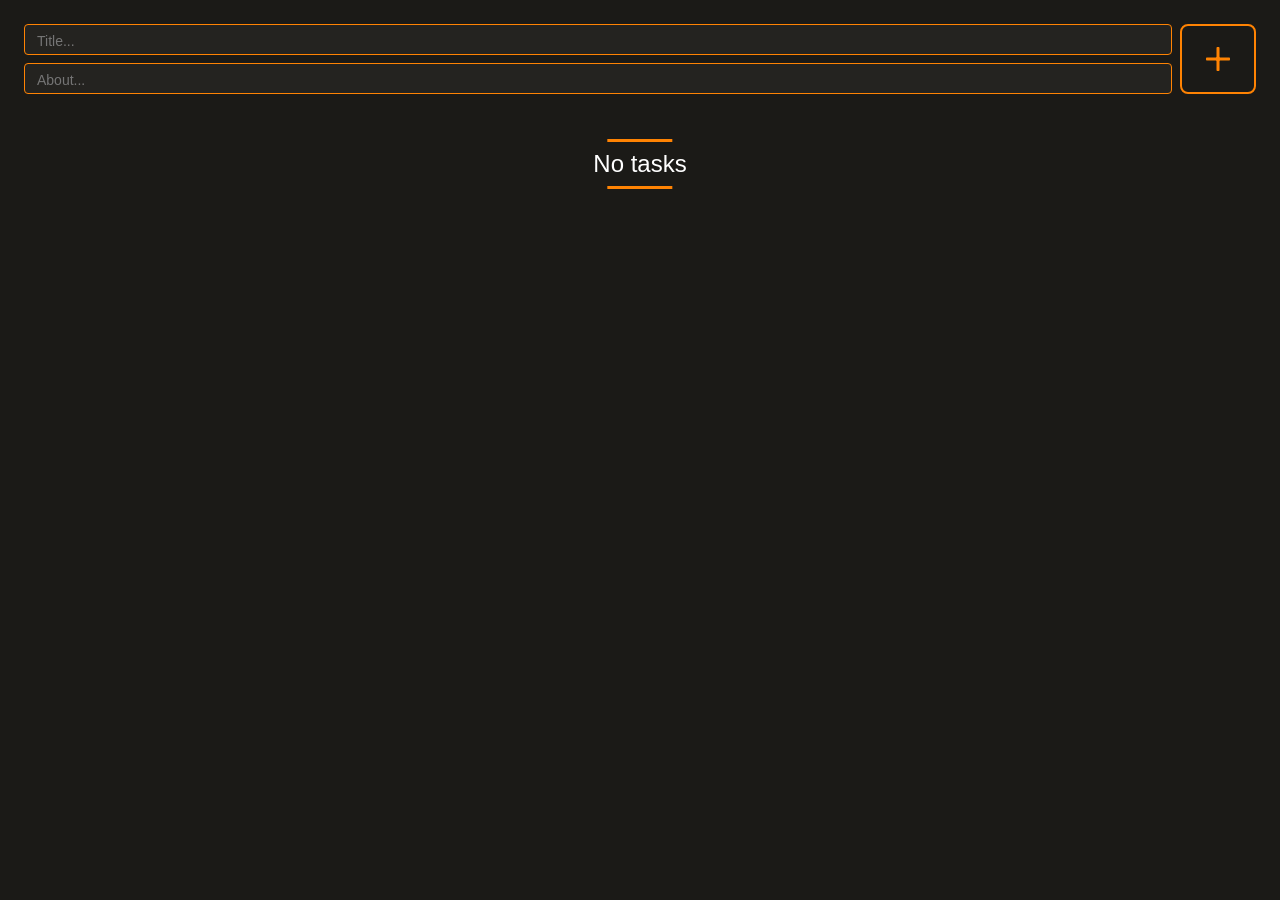
==== lab2/index.html @ af63740e "added form section" ====
<!DOCTYPE html>
<html lang="en">
<head>
    <meta charset="UTF-8" />
    <meta name="viewport" content="width=device-width, initial-scale=1.0" />
    <title>To-Do App</title>
    <link rel="stylesheet" href="/lab2/src/assets/css/components/input-section.css" />
    <link rel="stylesheet" href="/lab2/src/assets/css/style.css" />
    <link rel="stylesheet" href="/lab2/src/assets/css/buttons/buttons.css" />
</head>
<body>
<main>
    <section class="form-section">
        <form class="form">
            <div class="form__inputs">
                <input class="input" type="text" name="title" placeholder="Title...">
                <input class="input" type="text" name="description" placeholder="About...">
            </div>
            <button class="button-add" type="submit">
                <img src="/lab2/src/assets/img/add.svg" alt="Plus Icon">
            </button>
        </form>
    </section>

    <p class="tasks__empty">
        <span>No tasks</span>
    </p>

</main>
</body>
</html>
---- lab2/src/assets/css/components/input-section.css ----
.form {
    display: flex;
    padding: 1rem;
    gap: 0.5rem;
}

.form__inputs {
    width: 100%;
    display: flex;
    flex-direction: column;
    gap: 0.5rem;
}

.input {
    background-color: #242320;
    color: #F0E3CAA3;
    border-radius: 4px;
    font-family: Roboto, sans-serif;
    font-size: 14px;
    border: 1px solid #FF8303;
    padding: 0.5rem 0.75rem 0.3rem 0.75rem;
}

.input:hover {
    background-color: #2B2A27;
    color: #F0E3CA;
}

.tasks__empty {
    text-align: center;
    margin: 2rem;
}

.tasks__empty span {
    display: inline-block;
    font-family: Inter, sans-serif;
    font-size: 24px;
    color: #FFFFFF;
    position: relative;
    padding: 0.5rem 0;
}

.tasks__empty span::before,
.tasks__empty span::after {
    content: '';
    position: absolute;
    left: 50%;
    transform: translateX(-50%);
    width: 70%;
    height: 3px;
    background-color: #FF8303;
}

.tasks__empty span::before {
    bottom: 100%;
}

.tasks__empty span::after {
    top: 100%;
}
---- lab2/src/assets/css/style.css ----
:root {
    --max-w: 1100px;
    --main-background-color: #1B1A17;
    --light-background-color: #242320;
    --mark-color: #FF8303;
    --main-text-color: #F0E3CA;
}

body {
    font-family: sans-serif;
    color: white;
    background: var(--main-background-color);
}

.container {
    max-width: var(--max-w);
    margin: 0 auto;
    padding: 0 1rem;
    display: flex;
    flex-direction: column;
    align-items: center;
}
---- lab2/src/assets/css/buttons/buttons.css ----
.button-add {
    display: flex;
    align-items: center;
    background-color: #1B1A17;
    border-radius: 8px;
    border: 2px solid #FF8303;
    padding: 0 1.5rem 0 1.5rem;
    cursor: pointer;
}

.button-add:hover {
    background-color: #23221F;
}
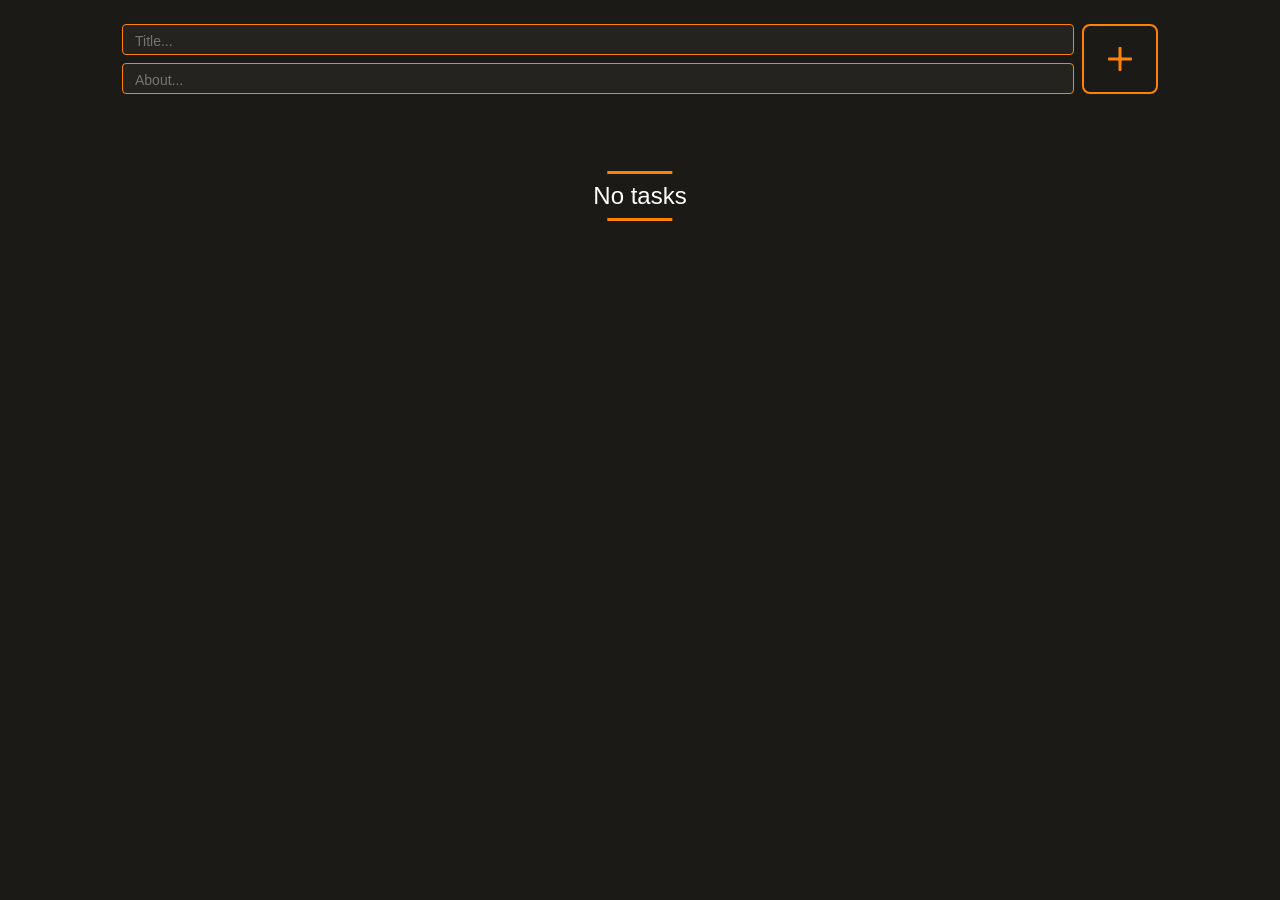
==== commit 20bd7167: "added tasks-section" ====
--- a/lab2/index.html
+++ b/lab2/index.html
@@ -4,6 +4,7 @@
     <meta charset="UTF-8" />
     <meta name="viewport" content="width=device-width, initial-scale=1.0" />
     <title>To-Do App</title>
+    <link rel="stylesheet" href="/lab2/src/assets/css/components/tasks-section.css" />
     <link rel="stylesheet" href="/lab2/src/assets/css/components/input-section.css" />
     <link rel="stylesheet" href="/lab2/src/assets/css/style.css" />
     <link rel="stylesheet" href="/lab2/src/assets/css/buttons/buttons.css" />
@@ -17,15 +18,32 @@
                 <input class="input" type="text" name="description" placeholder="About...">
             </div>
             <button class="button-add" type="submit">
-                <img src="/lab2/src/assets/img/add.svg" alt="Plus Icon">
+                <img src="/lab2/src/assets/img/add.svg" alt="add icon">
             </button>
         </form>
     </section>
 
-    <p class="tasks__empty">
-        <span>No tasks</span>
-    </p>
+    <section class="tasks-section">
+        <p class="tasks__empty">
+            <span>No tasks</span>
+        </p>
+        <template id="task-template">
+            <li class="task">
+                <div class="task__content">
+                    <div class="text__area">
+                        <p class="text__title">Task Title</p>
+                        <p class="text__description">Task body about this task...</p>
+                    </div>
+                    <button class="button-delete">
+                        <img src="/lab2/src/assets/img/delete.svg" alt="delete icon">
+                    </button>
+                </div>
+            </li>
+        </template>
+    </section>
+</main>
 
-</main>
+<script src="/lab2/src/scripts/main.js" defer></script>
+
 </body>
 </html>
--- a/lab2/src/assets/css/components/tasks-section.css
+++ b/lab2/src/assets/css/components/tasks-section.css
@@ -0,0 +1,66 @@
+.tasks-list {
+    list-style: none;
+    padding: 0;
+    margin: 0;
+    display: flex;
+    flex-direction: column;
+    gap: 1rem;
+    width: 100%;
+}
+
+.tasks-section {
+    max-width: var(--max-w);
+    width: 100%;
+    margin: 0 auto;
+    padding: 2rem;
+    box-sizing: border-box;
+}
+
+.task {
+    width: 100%;
+    height: 72px;
+    box-sizing: border-box;
+}
+
+.task__content {
+    display: flex;
+    justify-content: space-between;
+    align-items: center;
+    gap: 0.75rem;
+    padding: 0 1rem;
+    background-color: #1F1E1B;
+    border-radius: 8px;
+    border: 2px solid var(--main-background-task-color);
+    width: 100%;
+    height: 100%;
+    box-sizing: border-box;
+    overflow: hidden;
+}
+
+.text__area {
+    min-width: 0;
+    flex-direction: column;
+    justify-content: center;
+    gap: 0.15rem;
+}
+
+.text__title {
+    font-family: Roboto, sans-serif;
+    font-weight: 500;
+    font-size: 18px;
+    color: var(--main-text-color);
+    margin: 0;
+    white-space: nowrap;
+    overflow: hidden;
+    text-overflow: ellipsis;
+}
+
+.text__description {
+    font-family: Roboto, sans-serif;
+    font-size: 14px;
+    color: var(--main-text-color);
+    opacity: 0.85;
+    margin: 0;
+    overflow: hidden;
+    text-overflow: ellipsis;
+}
--- a/lab2/src/assets/css/components/input-section.css
+++ b/lab2/src/assets/css/components/input-section.css
@@ -2,6 +2,14 @@
     display: flex;
     padding: 1rem;
     gap: 0.5rem;
+}
+
+.form-section {
+    max-width: var(--max-w);
+    width: 100%;
+    margin: 0 auto;
+    padding: 0 1rem;
+    box-sizing: border-box;
 }
 
 .form__inputs {
@@ -12,18 +20,17 @@
 }
 
 .input {
-    background-color: #242320;
-    color: #F0E3CAA3;
+    background-color: var(--light-background-color);
+    color: var(--main-text-color);
     border-radius: 4px;
     font-family: Roboto, sans-serif;
     font-size: 14px;
-    border: 1px solid #FF8303;
+    border: 1px solid var(--mark-color);
     padding: 0.5rem 0.75rem 0.3rem 0.75rem;
 }
 
 .input:hover {
     background-color: #2B2A27;
-    color: #F0E3CA;
 }
 
 .tasks__empty {
@@ -48,7 +55,7 @@
     transform: translateX(-50%);
     width: 70%;
     height: 3px;
-    background-color: #FF8303;
+    background-color: var(--mark-color);
 }
 
 .tasks__empty span::before {
--- a/lab2/src/assets/css/style.css
+++ b/lab2/src/assets/css/style.css
@@ -1,5 +1,7 @@
 :root {
     --max-w: 1100px;
+    --main-hover-color: #23221F;
+    --main-background-task-color: #A35709;
     --main-background-color: #1B1A17;
     --light-background-color: #242320;
     --mark-color: #FF8303;
--- a/lab2/src/assets/css/buttons/buttons.css
+++ b/lab2/src/assets/css/buttons/buttons.css
@@ -1,13 +1,29 @@
 .button-add {
     display: flex;
     align-items: center;
-    background-color: #1B1A17;
+    background-color: var(--main-background-color);
     border-radius: 8px;
-    border: 2px solid #FF8303;
+    border: 2px solid var(--mark-color);
     padding: 0 1.5rem 0 1.5rem;
     cursor: pointer;
 }
 
+.button-delete {
+    display: flex;
+    align-items: center;
+    justify-content: center;
+    width: 32px;
+    height: 32px;
+    background-color: var(--main-background-color);
+    border-radius: 5px;
+    border: 2px solid var(--main-background-task-color);
+    cursor: pointer;
+    align-self: flex-start;
+    margin-top: 14px;
+    flex-shrink: 0
+}
+
+.button-delete:hover,
 .button-add:hover {
-    background-color: #23221F;
+    background-color: var(--main-hover-color);
 }
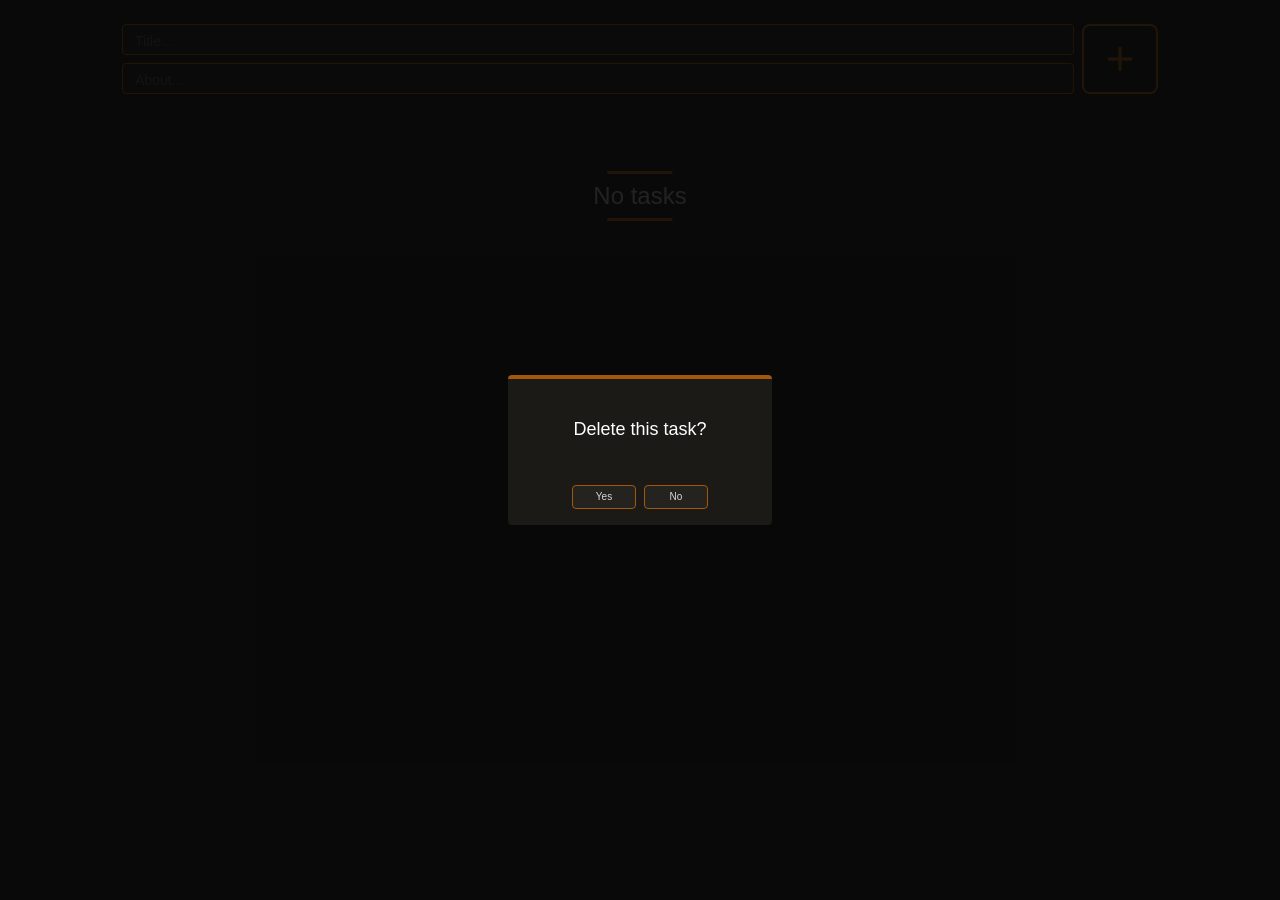
==== commit b947151f: "added alert-section" ====
--- a/lab2/index.html
+++ b/lab2/index.html
@@ -8,6 +8,7 @@
     <link rel="stylesheet" href="/lab2/src/assets/css/components/input-section.css" />
     <link rel="stylesheet" href="/lab2/src/assets/css/style.css" />
     <link rel="stylesheet" href="/lab2/src/assets/css/buttons/buttons.css" />
+    <link rel="stylesheet" href="/lab2/src/assets/css/components/alert.css" />
 </head>
 <body>
 <main>
@@ -30,7 +31,7 @@
         <template id="task-template">
             <li class="task">
                 <div class="task__content">
-                    <div class="text__area">
+                    <div class="text__text">
                         <p class="text__title">Task Title</p>
                         <p class="text__description">Task body about this task...</p>
                     </div>
@@ -41,6 +42,16 @@
             </li>
         </template>
     </section>
+
+    <section class="alert">
+        <div class="alert__content">
+            <p class="alert__text">Delete this task?</p>
+            <div class="alert__buttons">
+                <button class="button-confirm" type="submit">Yes</button>
+                <button class="button-cancel">No</button>
+            </div>
+        </div>
+    </section>
 </main>
 
 <script src="/lab2/src/scripts/main.js" defer></script>
--- a/lab2/src/assets/css/components/tasks-section.css
+++ b/lab2/src/assets/css/components/tasks-section.css
@@ -37,7 +37,7 @@
     overflow: hidden;
 }
 
-.text__area {
+.text__text {
     min-width: 0;
     flex-direction: column;
     justify-content: center;
--- a/lab2/src/assets/css/components/input-section.css
+++ b/lab2/src/assets/css/components/input-section.css
@@ -41,7 +41,7 @@
 .tasks__empty span {
     display: inline-block;
     font-family: Inter, sans-serif;
-    font-size: 24px;
+    font-size: 1.5rem;
     color: #FFFFFF;
     position: relative;
     padding: 0.5rem 0;
--- a/lab2/src/assets/css/buttons/buttons.css
+++ b/lab2/src/assets/css/buttons/buttons.css
@@ -26,4 +26,26 @@
 .button-delete:hover,
 .button-add:hover {
     background-color: var(--main-hover-color);
+}
+
+.button-confirm,
+.button-cancel {
+    width: 64px;
+    height: 24px;
+    background-color: var(--light-background-color);
+    border: 1px solid var(--main-background-task-color);
+    border-radius: 4px;
+    font-family: Roboto, sans-serif;
+    font-weight: 400;
+    font-size: 10px;
+    line-height: 18px;
+    text-align: center;
+    vertical-align: middle;
+    color: #D9D9D9;
+    cursor: pointer;
+}
+
+.button-confirm:hover,
+.button-cancel:hover {
+    border: 1px solid #FF8303;
 }
--- a/lab2/src/assets/css/components/alert.css
+++ b/lab2/src/assets/css/components/alert.css
@@ -0,0 +1,39 @@
+.alert {
+    position: fixed;
+    inset: 0;
+    width: 100%;
+    height: 100%;
+    background-color: #070707E3;
+    display: flex;
+    justify-content: center;
+    align-items: center;
+}
+
+.alert__content {
+    display: flex;
+    flex-direction: column;
+    align-items: center;
+    background-color: var(--main-background-color);
+    border-radius: 4px;
+    border-top: 4px solid var(--main-background-task-color);
+    padding: 1.25rem 4rem 1rem 4rem;
+    gap: 1.5rem;
+}
+
+.alert__text {
+    font-family: Roboto, sans-serif;
+    font-weight: 400;
+    font-size: 18px;
+    line-height: 1.4;
+    text-align: center;
+    color: #FFFFFF;
+}
+
+.alert__buttons {
+    display: flex;
+    gap: 0.5rem;
+}
+
+.hidden {
+    display: none;
+}
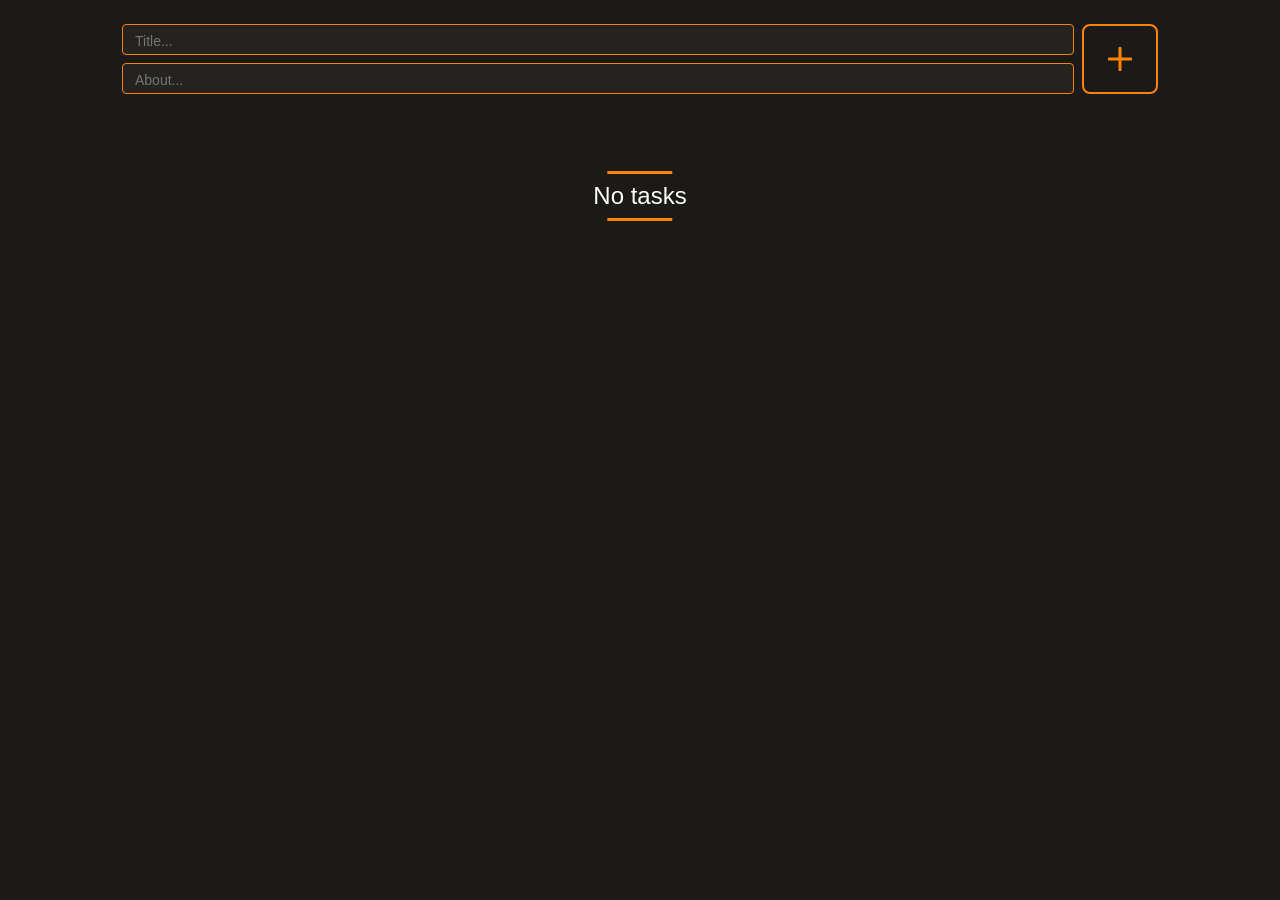
==== commit f96b6cee: "refactor" ====
--- a/lab2/index.html
+++ b/lab2/index.html
@@ -8,7 +8,7 @@
     <link rel="stylesheet" href="/lab2/src/assets/css/components/input-section.css" />
     <link rel="stylesheet" href="/lab2/src/assets/css/style.css" />
     <link rel="stylesheet" href="/lab2/src/assets/css/buttons/buttons.css" />
-    <link rel="stylesheet" href="/lab2/src/assets/css/components/alert.css" />
+    <link rel="stylesheet" href="/lab2/src/assets/css/components/alert-section.css" />
 </head>
 <body>
 <main>
@@ -43,7 +43,7 @@
         </template>
     </section>
 
-    <section class="alert">
+    <section class="alert hidden">
         <div class="alert__content">
             <p class="alert__text">Delete this task?</p>
             <div class="alert__buttons">
--- a/lab2/src/assets/css/components/tasks-section.css
+++ b/lab2/src/assets/css/components/tasks-section.css
@@ -28,7 +28,7 @@
     align-items: center;
     gap: 0.75rem;
     padding: 0 1rem;
-    background-color: #1F1E1B;
+    background-color: var(--main-background-task-content-color);
     border-radius: 8px;
     border: 2px solid var(--main-background-task-color);
     width: 100%;
--- a/lab2/src/assets/css/components/input-section.css
+++ b/lab2/src/assets/css/components/input-section.css
@@ -30,7 +30,7 @@
 }
 
 .input:hover {
-    background-color: #2B2A27;
+    background-color: var(--main-background-hover-color);
 }
 
 .tasks__empty {
@@ -42,7 +42,7 @@
     display: inline-block;
     font-family: Inter, sans-serif;
     font-size: 1.5rem;
-    color: #FFFFFF;
+    color: white;
     position: relative;
     padding: 0.5rem 0;
 }
--- a/lab2/src/assets/css/style.css
+++ b/lab2/src/assets/css/style.css
@@ -6,6 +6,9 @@
     --light-background-color: #242320;
     --mark-color: #FF8303;
     --main-text-color: #F0E3CA;
+    --dark-backgroud-color: #070707E3;
+    --main-background-hover-color: #2B2A27;
+    --main-background-task-content-color: #1F1E1B;
 }
 
 body {
--- a/lab2/src/assets/css/buttons/buttons.css
+++ b/lab2/src/assets/css/buttons/buttons.css
@@ -41,11 +41,11 @@
     line-height: 18px;
     text-align: center;
     vertical-align: middle;
-    color: #D9D9D9;
+    color: white;
     cursor: pointer;
 }
 
 .button-confirm:hover,
 .button-cancel:hover {
-    border: 1px solid #FF8303;
+    border: 1px solid var(--mark-color);
 }
--- a/lab2/src/assets/css/components/alert-section.css
+++ b/lab2/src/assets/css/components/alert-section.css
@@ -0,0 +1,39 @@
+.alert {
+    position: fixed;
+    inset: 0;
+    width: 100%;
+    height: 100%;
+    background-color: var(--dark-backgroud-color);
+    display: flex;
+    justify-content: center;
+    align-items: center;
+}
+
+.alert__content {
+    display: flex;
+    flex-direction: column;
+    align-items: center;
+    background-color: var(--main-background-color);
+    border-radius: 4px;
+    border-top: 4px solid var(--main-background-task-color);
+    padding: 1.25rem 4rem 1rem 4rem;
+    gap: 1.5rem;
+}
+
+.alert__text {
+    font-family: Roboto, sans-serif;
+    font-weight: 400;
+    font-size: 18px;
+    line-height: 1.4;
+    text-align: center;
+    color: white;
+}
+
+.alert__buttons {
+    display: flex;
+    gap: 0.5rem;
+}
+
+.hidden {
+    display: none;
+}
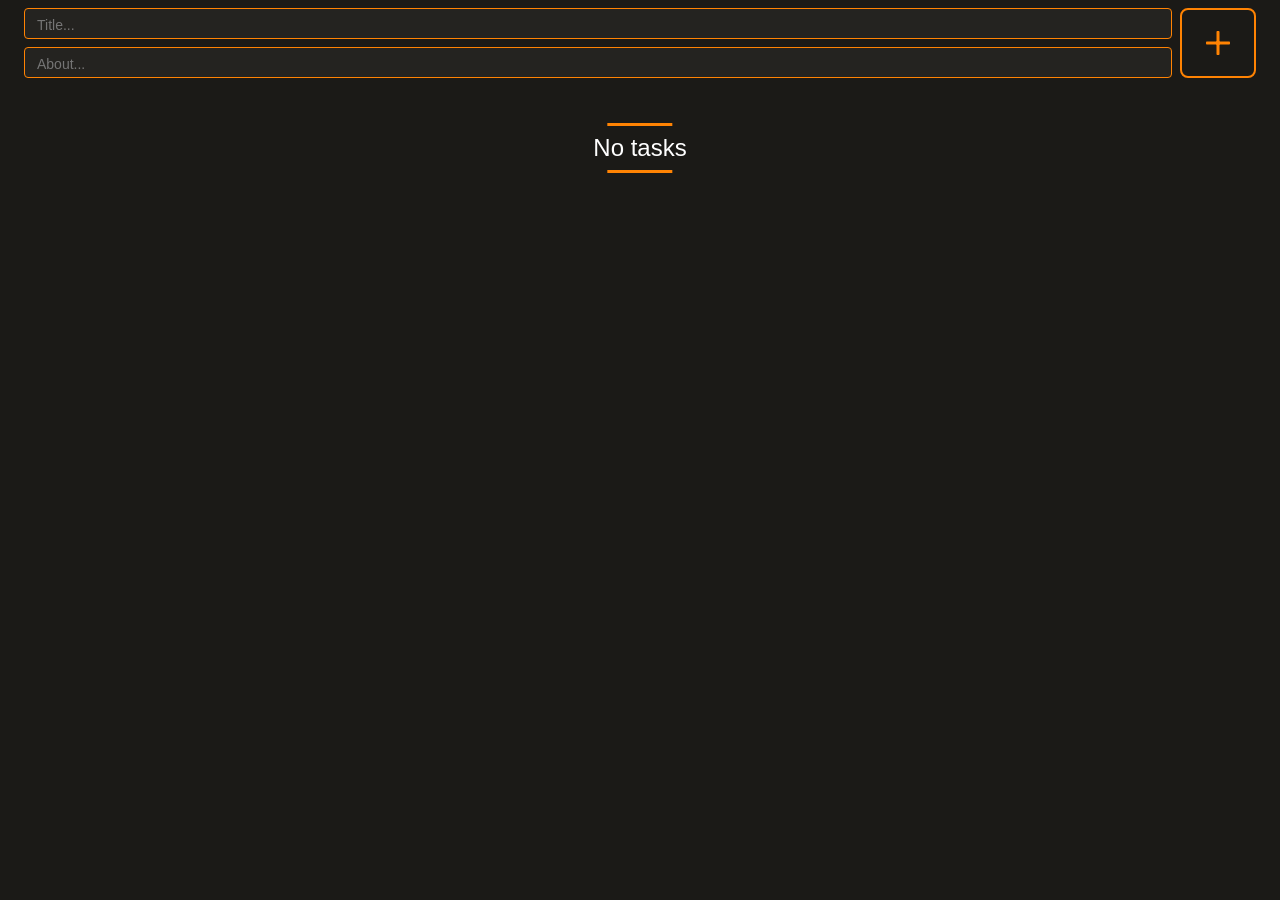
==== commit 5af60899: "added localstorage" ====
--- a/lab2/index.html
+++ b/lab2/index.html
@@ -4,57 +4,107 @@
     <meta charset="UTF-8" />
     <meta name="viewport" content="width=device-width, initial-scale=1.0" />
     <title>To-Do App</title>
+
+    <!-- Стили -->
     <link rel="stylesheet" href="/lab2/src/assets/css/components/tasks-section.css" />
     <link rel="stylesheet" href="/lab2/src/assets/css/components/input-section.css" />
     <link rel="stylesheet" href="/lab2/src/assets/css/style.css" />
     <link rel="stylesheet" href="/lab2/src/assets/css/buttons/buttons.css" />
     <link rel="stylesheet" href="/lab2/src/assets/css/components/alert-section.css" />
+    <link rel="stylesheet" href="/lab2/src/assets/css/components/edit-section.css" />
+    <link rel="stylesheet" href="/lab2/src/assets/css/components/share-section.css" />
 </head>
 <body>
 <main>
+    <!-- === Добавление задачи === -->
     <section class="form-section">
         <form class="form">
             <div class="form__inputs">
                 <input class="input" type="text" name="title" placeholder="Title...">
                 <input class="input" type="text" name="description" placeholder="About...">
             </div>
-            <button class="button-add" type="submit">
+            <button class="button button--add button--icon" type="submit">
                 <img src="/lab2/src/assets/img/add.svg" alt="add icon">
             </button>
         </form>
     </section>
 
+    <!-- === Список задач === -->
     <section class="tasks-section">
-        <p class="tasks__empty">
-            <span>No tasks</span>
-        </p>
+        <p class="tasks__empty"><span>No tasks</span></p>
+
         <template id="task-template">
             <li class="task">
                 <div class="task__content">
-                    <div class="text__text">
-                        <p class="text__title">Task Title</p>
-                        <p class="text__description">Task body about this task...</p>
+                    <div class="task__body">
+                        <p class="task__title">Task Title</p>
+                        <p class="task__description">Task body about this task...</p>
                     </div>
-                    <button class="button-delete">
+                    <button class="button button--delete button--icon">
                         <img src="/lab2/src/assets/img/delete.svg" alt="delete icon">
+                    </button>
+                </div>
+
+                <div class="task__tools hidden">
+                    <button class="button button--share button--icon">
+                        <img src="/lab2/src/assets/img/share.svg" alt="Share Icon">
+                    </button>
+                    <button class="button button--info">i</button>
+                    <button class="button button--edit button--icon">
+                        <img src="/lab2/src/assets/img/edit.svg" alt="Pencil Icon">
                     </button>
                 </div>
             </li>
         </template>
     </section>
 
+    <!-- === Подтверждение удаления === -->
     <section class="alert hidden">
         <div class="alert__content">
             <p class="alert__text">Delete this task?</p>
             <div class="alert__buttons">
-                <button class="button-confirm" type="submit">Yes</button>
-                <button class="button-cancel">No</button>
+                <button class="button button--confirm" type="submit">Yes</button>
+                <button class="button button--cancel">No</button>
             </div>
+        </div>
+    </section>
+
+    <!-- === Редактирование задачи === -->
+    <section class="edit-window hidden">
+        <div class="edit-window__content">
+            <div class="edit-window__inputs">
+                <input class="input" type="text" name="new-title" placeholder="Mini input...">
+                <textarea class="input" name="new-description" placeholder="Max input..."></textarea>
+            </div>
+            <div class="edit-window__buttons">
+                <button class="button button--cancel">Cancel</button>
+                <button class="button button--confirm" type="submit">Save</button>
+            </div>
+        </div>
+    </section>
+
+    <!-- === Окно поделиться === -->
+    <section class="share-window hidden">
+        <div class="share-window__content">
+            <button class="button-sharebox">
+                <img src="src/assets/img/copy.svg" alt="Copy Icon">
+            </button>
+            <button class="button-sharebox">
+                <img src="src/assets/img/vk.svg" alt="VK Icon">
+            </button>
+            <button class="button-sharebox">
+                <img src="src/assets/img/telegram.svg" alt="Telegram Icon">
+            </button>
+            <button class="button-sharebox">
+                <img src="src/assets/img/whatsapp.svg" alt="Whatsapp Icon">
+            </button>
+            <button class="button-sharebox">
+                <img src="src/assets/img/facebook.svg" alt="Facebook Icon">
+            </button>
         </div>
     </section>
 </main>
 
 <script src="/lab2/src/scripts/main.js" defer></script>
-
 </body>
 </html>
--- a/lab2/src/assets/css/components/tasks-section.css
+++ b/lab2/src/assets/css/components/tasks-section.css
@@ -5,20 +5,16 @@
     display: flex;
     flex-direction: column;
     gap: 1rem;
-    width: 100%;
 }
 
 .tasks-section {
     max-width: var(--max-w);
-    width: 100%;
     margin: 0 auto;
-    padding: 2rem;
+    padding: 1rem;
     box-sizing: border-box;
 }
 
 .task {
-    width: 100%;
-    height: 72px;
     box-sizing: border-box;
 }
 
@@ -27,24 +23,23 @@
     justify-content: space-between;
     align-items: center;
     gap: 0.75rem;
-    padding: 0 1rem;
+    padding: 0.75rem 1rem;
     background-color: var(--main-background-task-content-color);
     border-radius: 8px;
     border: 2px solid var(--main-background-task-color);
-    width: 100%;
-    height: 100%;
     box-sizing: border-box;
     overflow: hidden;
 }
 
-.text__text {
+.task__body {
+    display: flex;
     min-width: 0;
     flex-direction: column;
     justify-content: center;
     gap: 0.15rem;
 }
 
-.text__title {
+.task__title {
     font-family: Roboto, sans-serif;
     font-weight: 500;
     font-size: 18px;
@@ -55,7 +50,7 @@
     text-overflow: ellipsis;
 }
 
-.text__description {
+.task__description {
     font-family: Roboto, sans-serif;
     font-size: 14px;
     color: var(--main-text-color);
@@ -63,4 +58,12 @@
     margin: 0;
     overflow: hidden;
     text-overflow: ellipsis;
+}
+
+.task__tools {
+    margin-top: 0.5rem;
+    width: auto;
+    display: flex;
+    justify-content: flex-end;
+    gap: 0.5rem;
 }
--- a/lab2/src/assets/css/components/input-section.css
+++ b/lab2/src/assets/css/components/input-section.css
@@ -1,12 +1,10 @@
 .form {
     display: flex;
-    padding: 1rem;
     gap: 0.5rem;
 }
 
 .form-section {
     max-width: var(--max-w);
-    width: 100%;
     margin: 0 auto;
     padding: 0 1rem;
     box-sizing: border-box;
--- a/lab2/src/assets/css/style.css
+++ b/lab2/src/assets/css/style.css
@@ -1,5 +1,4 @@
 :root {
-    --max-w: 1100px;
     --main-hover-color: #23221F;
     --main-background-task-color: #A35709;
     --main-background-color: #1B1A17;
--- a/lab2/src/assets/css/buttons/buttons.css
+++ b/lab2/src/assets/css/buttons/buttons.css
@@ -1,51 +1,101 @@
-.button-add {
-    display: flex;
+/* === Базовый стиль кнопок === */
+.button {
+    display: inline-flex;
     align-items: center;
+    justify-content: center;
+    font-family: Roboto, sans-serif;
+    font-weight: 400;
+    color: white;
+    cursor: pointer;
     background-color: var(--main-background-color);
-    border-radius: 8px;
-    border: 2px solid var(--mark-color);
-    padding: 0 1.5rem 0 1.5rem;
-    cursor: pointer;
+    border: none;
+    transition: background-color 0.2s, border-color 0.2s;
 }
 
-.button-delete {
+.button:hover {
+    background-color: var(--main-hover-color);
+}
+
+/* === Вариации кнопок === */
+
+/* — Иконка — */
+.button--icon {
+    flex-shrink: 0;
+}
+
+/* — Добавить — */
+.button--add {
+    border: 2px solid var(--mark-color);
+    border-radius: 8px;
+    padding: 0 1.5rem;
+}
+
+/* — Удалить — */
+.button--delete {
+    width: 32px;
+    height: 32px;
+    border: 2px solid var(--main-background-task-color);
+    border-radius: 5px;
+}
+
+/* — Подтвердить / Отмена — */
+.button--confirm,
+.button--cancel {
+    width: 64px;
+    height: 24px;
+    font-size: 10px;
+    line-height: 18px;
+    border-radius: 4px;
+    background-color: var(--light-background-color);
+    border: 1px solid var(--main-background-task-color);
+}
+
+.button--confirm:hover,
+.button--cancel:hover {
+    border-color: var(--mark-color);
+}
+
+/* — Три маленькие иконки под задачей — */
+.button--share,
+.button--info,
+.button--edit {
+    width: 36px;
+    height: 36px;
+    background-color: var(--light-background-color);
+    border: 2px solid var(--main-background-task-color);
+    border-radius: 6px;
+}
+
+.button--info {
+    font-weight: 700;
+    font-size: 16px;
+}
+
+.button--share:hover,
+.button--info:hover,
+.button--edit:hover {
+    background-color: #2B2A27;
+}
+
+/* — Кнопки для share-box — */
+.button-sharebox {
     display: flex;
     align-items: center;
     justify-content: center;
-    width: 32px;
-    height: 32px;
-    background-color: var(--main-background-color);
-    border-radius: 5px;
-    border: 2px solid var(--main-background-task-color);
+    width: 48px;
+    height: 48px;
+    background-color: #23221F;
+    border: none;
+    border-radius: 50%;
     cursor: pointer;
-    align-self: flex-start;
-    margin-top: 14px;
-    flex-shrink: 0
+    transition: background-color 0.2s;
 }
 
-.button-delete:hover,
-.button-add:hover {
-    background-color: var(--main-hover-color);
+.button-sharebox:hover {
+    background-color: #2f2e2b;
 }
 
-.button-confirm,
-.button-cancel {
-    width: 64px;
-    height: 24px;
-    background-color: var(--light-background-color);
-    border: 1px solid var(--main-background-task-color);
-    border-radius: 4px;
-    font-family: Roboto, sans-serif;
-    font-weight: 400;
-    font-size: 10px;
-    line-height: 18px;
-    text-align: center;
-    vertical-align: middle;
-    color: white;
-    cursor: pointer;
-}
-
-.button-confirm:hover,
-.button-cancel:hover {
-    border: 1px solid var(--mark-color);
-}+/* Можно использовать одно правило в HTML:
+   <button class="button-sharebox button-vk">...</button>
+   <button class="button-sharebox button-telegram">...</button> и т.д.
+*/
--- a/lab2/src/assets/css/components/edit-section.css
+++ b/lab2/src/assets/css/components/edit-section.css
@@ -0,0 +1,44 @@
+.edit-window {
+    position: absolute;
+    top: 0;
+    left: 0;
+    width: 100%;
+    height: 100%;
+    background-color: var(--dark-backgroud-color);
+    display: flex;
+    align-items: flex-end;
+}
+
+.edit-window__content {
+    width: 100%;
+    display: flex;
+    flex-direction: column;
+    justify-content: center;
+    align-items: center;
+    background-color: var(--main-background-color);
+    border-radius: 4px;
+    padding: 1rem;
+    margin-left: 1rem;
+    margin-right: 1rem;
+    gap: 0.5rem;
+}
+
+.edit-window__inputs {
+    width: 100%;
+    display: flex;
+    flex-direction: column;
+    gap: 0.5rem;
+}
+
+.edit-window__buttons {
+    display: flex;
+    gap: 1rem;
+}
+
+.hidden {
+    display: none;
+}
+
+textarea.input {
+    min-height: 20rem;
+}
--- a/lab2/src/assets/css/components/share-section.css
+++ b/lab2/src/assets/css/components/share-section.css
@@ -0,0 +1,26 @@
+.share-window {
+    position: absolute;
+    top: 0;
+    left: 0;
+    width: 100%;
+    height: 100%;
+    background-color: var(--dark-backgroud-color);
+    display: flex;
+    align-items: flex-end;
+}
+
+.share-window__content {
+    width: 100%;
+    display: flex;
+    justify-content: center;
+    align-items: center;
+    background-color: var(--main-background-color);
+    border-radius: 4px;
+    padding: 0.75rem 1rem 0.75rem 1rem;
+    margin: 1rem 1rem 0;
+    gap: 1rem;
+}
+
+.hidden {
+    display: none;
+}
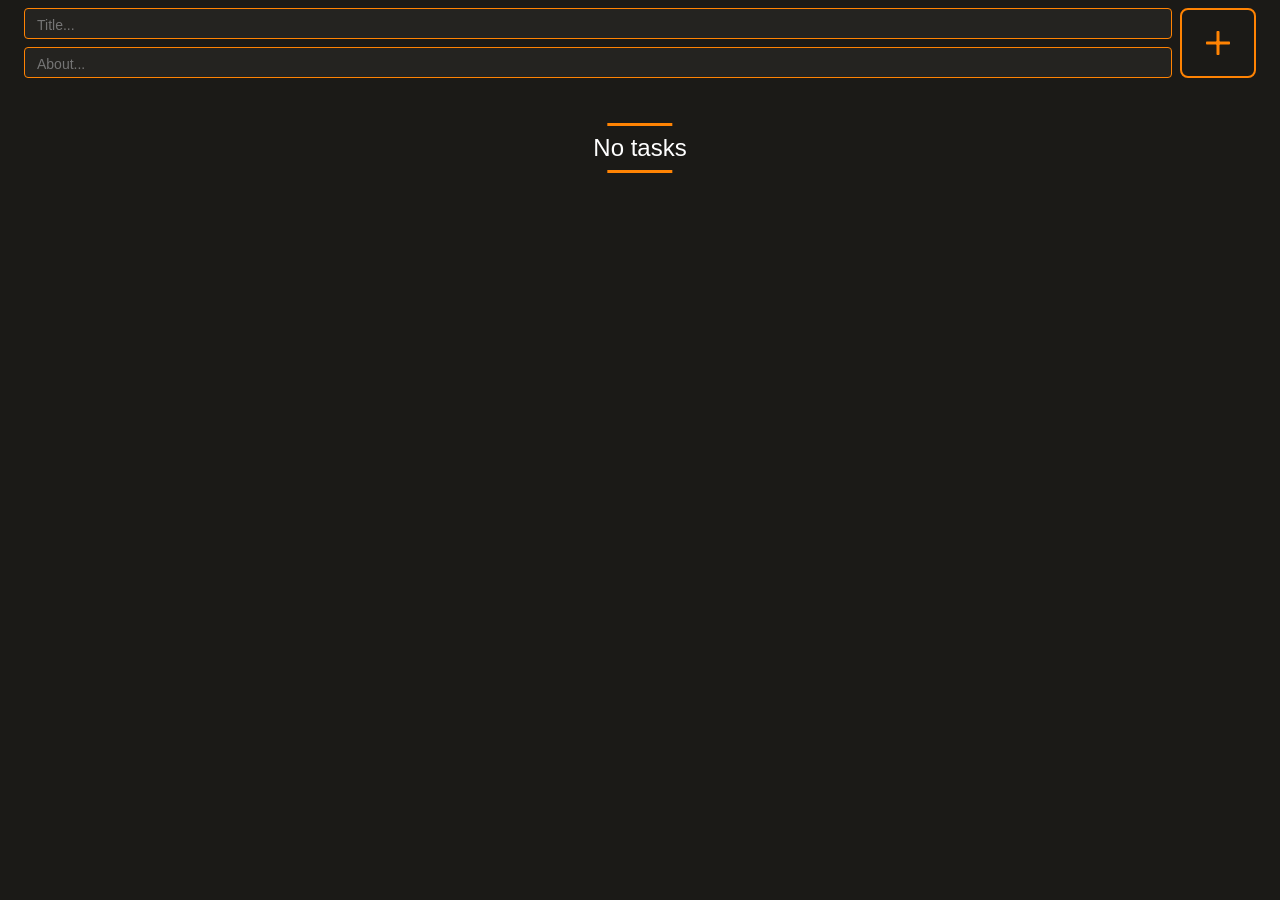
==== commit c3910092: "fix" ====
--- a/lab2/index.html
+++ b/lab2/index.html
@@ -5,7 +5,6 @@
     <meta name="viewport" content="width=device-width, initial-scale=1.0" />
     <title>To-Do App</title>
 
-    <!-- Стили -->
     <link rel="stylesheet" href="/lab2/src/assets/css/components/tasks-section.css" />
     <link rel="stylesheet" href="/lab2/src/assets/css/components/input-section.css" />
     <link rel="stylesheet" href="/lab2/src/assets/css/style.css" />
@@ -16,7 +15,6 @@
 </head>
 <body>
 <main>
-    <!-- === Добавление задачи === -->
     <section class="form-section">
         <form class="form">
             <div class="form__inputs">
@@ -29,7 +27,6 @@
         </form>
     </section>
 
-    <!-- === Список задач === -->
     <section class="tasks-section">
         <p class="tasks__empty"><span>No tasks</span></p>
 
@@ -58,7 +55,6 @@
         </template>
     </section>
 
-    <!-- === Подтверждение удаления === -->
     <section class="alert hidden">
         <div class="alert__content">
             <p class="alert__text">Delete this task?</p>
@@ -69,7 +65,6 @@
         </div>
     </section>
 
-    <!-- === Редактирование задачи === -->
     <section class="edit-window hidden">
         <div class="edit-window__content">
             <div class="edit-window__inputs">
@@ -83,22 +78,21 @@
         </div>
     </section>
 
-    <!-- === Окно поделиться === -->
     <section class="share-window hidden">
         <div class="share-window__content">
-            <button class="button-sharebox">
+            <button class="button--sharebox">
                 <img src="src/assets/img/copy.svg" alt="Copy Icon">
             </button>
-            <button class="button-sharebox">
+            <button class="button--sharebox">
                 <img src="src/assets/img/vk.svg" alt="VK Icon">
             </button>
-            <button class="button-sharebox">
+            <button class="button--sharebox">
                 <img src="src/assets/img/telegram.svg" alt="Telegram Icon">
             </button>
-            <button class="button-sharebox">
+            <button class="button--sharebox">
                 <img src="src/assets/img/whatsapp.svg" alt="Whatsapp Icon">
             </button>
-            <button class="button-sharebox">
+            <button class="button--sharebox">
                 <img src="src/assets/img/facebook.svg" alt="Facebook Icon">
             </button>
         </div>
--- a/lab2/src/assets/css/buttons/buttons.css
+++ b/lab2/src/assets/css/buttons/buttons.css
@@ -1,4 +1,3 @@
-/* === Базовый стиль кнопок === */
 .button {
     display: inline-flex;
     align-items: center;
@@ -9,28 +8,22 @@
     cursor: pointer;
     background-color: var(--main-background-color);
     border: none;
-    transition: background-color 0.2s, border-color 0.2s;
 }
 
 .button:hover {
     background-color: var(--main-hover-color);
 }
 
-/* === Вариации кнопок === */
-
-/* — Иконка — */
 .button--icon {
     flex-shrink: 0;
 }
 
-/* — Добавить — */
 .button--add {
     border: 2px solid var(--mark-color);
     border-radius: 8px;
     padding: 0 1.5rem;
 }
 
-/* — Удалить — */
 .button--delete {
     width: 32px;
     height: 32px;
@@ -38,7 +31,6 @@
     border-radius: 5px;
 }
 
-/* — Подтвердить / Отмена — */
 .button--confirm,
 .button--cancel {
     width: 64px;
@@ -55,7 +47,6 @@
     border-color: var(--mark-color);
 }
 
-/* — Три маленькие иконки под задачей — */
 .button--share,
 .button--info,
 .button--edit {
@@ -71,31 +62,20 @@
     font-size: 16px;
 }
 
-.button--share:hover,
-.button--info:hover,
-.button--edit:hover {
-    background-color: #2B2A27;
-}
-
-/* — Кнопки для share-box — */
-.button-sharebox {
+.button--sharebox {
     display: flex;
     align-items: center;
     justify-content: center;
     width: 48px;
     height: 48px;
-    background-color: #23221F;
+    background-color: var(--main-hover-color);
     border: none;
     border-radius: 50%;
     cursor: pointer;
-    transition: background-color 0.2s;
 }
 
-.button-sharebox:hover {
-    background-color: #2f2e2b;
-}
-
-/* Можно использовать одно правило в HTML:
-   <button class="button-sharebox button-vk">...</button>
-   <button class="button-sharebox button-telegram">...</button> и т.д.
-*/
+.button--sharebox:hover,
+.button--info:hover,
+.button--edit:hover {
+    background-color: var(--main-background-hover-color);
+}
